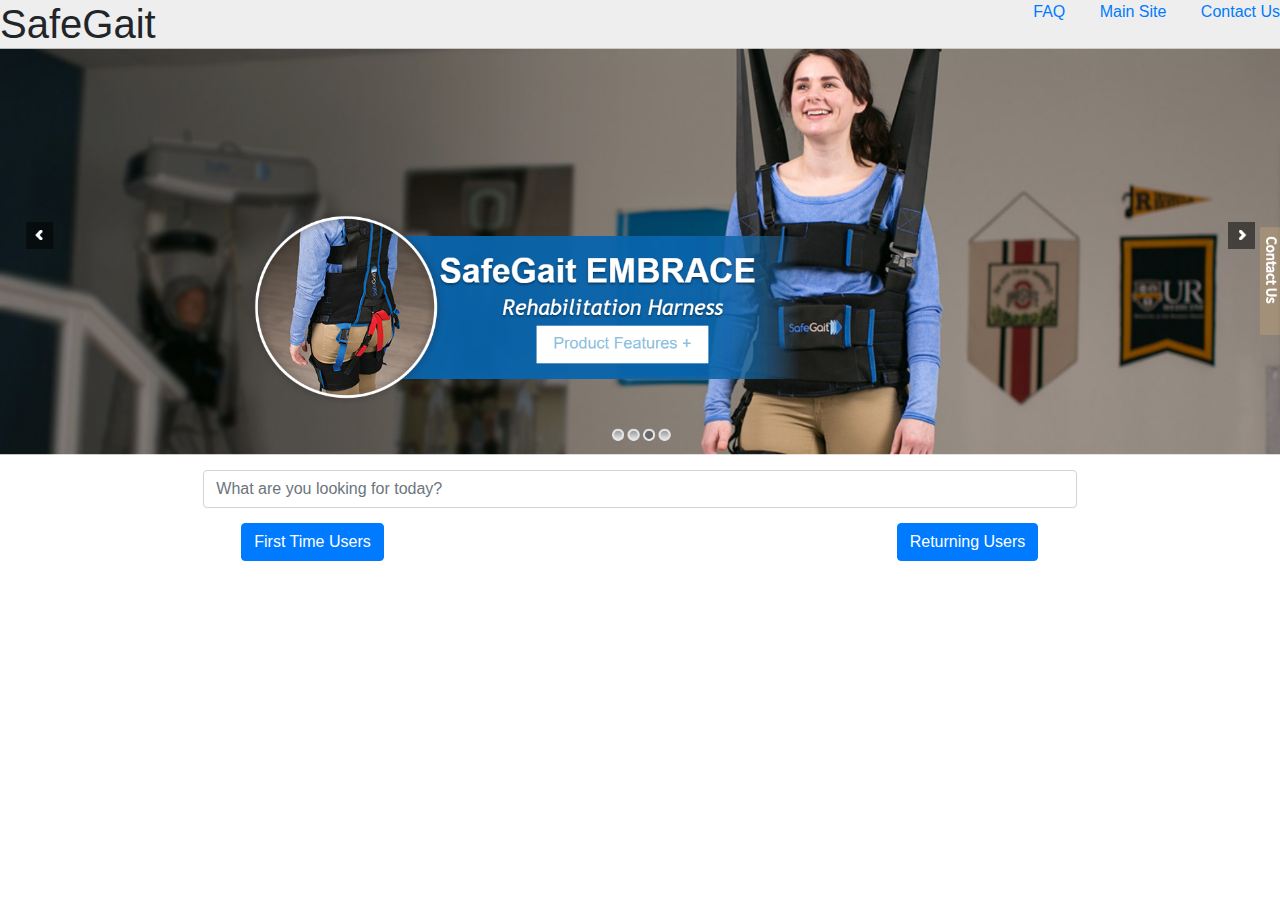
==== index.html @ aa421405 "a fresh repository for us to work from" ====
<!DOCTYPE HTML>
<html lang="en">
  <head>
    <meta charset="utf-8">
    <meta name="viewport" content="width=device-width, initial-scale=1, shrink-to-fit=no">
    <link rel="stylesheet" href="https://maxcdn.bootstrapcdn.com/bootstrap/4.0.0/css/bootstrap.min.css" integrity="sha384-Gn5384xqQ1aoWXA+058RXPxPg6fy4IWvTNh0E263XmFcJlSAwiGgFAW/dAiS6JXm" crossorigin="anonymous">
    <link rel="stylesheet" href="css/index.css" type="text/css">
    <title>SafeGait</title>
  </head>
  <body>
    <header>
        <div class="row">
            <div class="col-lg-3" id="header-left">
                <h1>SafeGait</h1>
            </div>
            <div class="col-lg-6">
            </div>
            <div class="col-lg-3 text-right" id="header-right">
                <ul>
                    <li><a href="beef.html">FAQ</a></li>
                    <li><a href="www.safegait.com">Main Site</a></li>
                    <li><a href="http://safegait.com/contact-us/">Contact Us</a></li>
                </ul>
            </div>
        </div>
    </header>
    <main>
        <div class="row">
            <img class="col-lg-12" src="images/homepage.png">
        </div>
        <div class="row" id="search-box">
            <div class="col-lg-2">
            </div>
            <input class="col-lg-8 form-control" type="text" placeholder="What are you looking for today?">
        </div>
        <div class="row" id="button-box">
            <div class="col-lg-6 text-center">
                <button type="button" class="btn btn-primary">First Time Users</button>
            </div>
            <div class="col-lg-6 text-center">
                <button type="button" class="btn btn-primary">Returning Users</button>
            </div>
        </div>
---- css/index.css ----
body {
    width: 100%;
    height: 100%;
    margin: 0px;
    padding: 0px;
}
header {
    background-color: #EEEEEE;
}
header h1, h4 {
    margin: 0px 15px 0px 15px;
}
header a {
    margin: 15px;
}
header li {
    display: inline-block;
    list-style-type: none;
}
#header-left, #header-right {
    padding: 0px;
}
header ul {
    margin: 0px;
    padding: 0px;

}
#button-box, #search-box {
    padding-top: 15px;
}
img {
    padding: 0px;
}
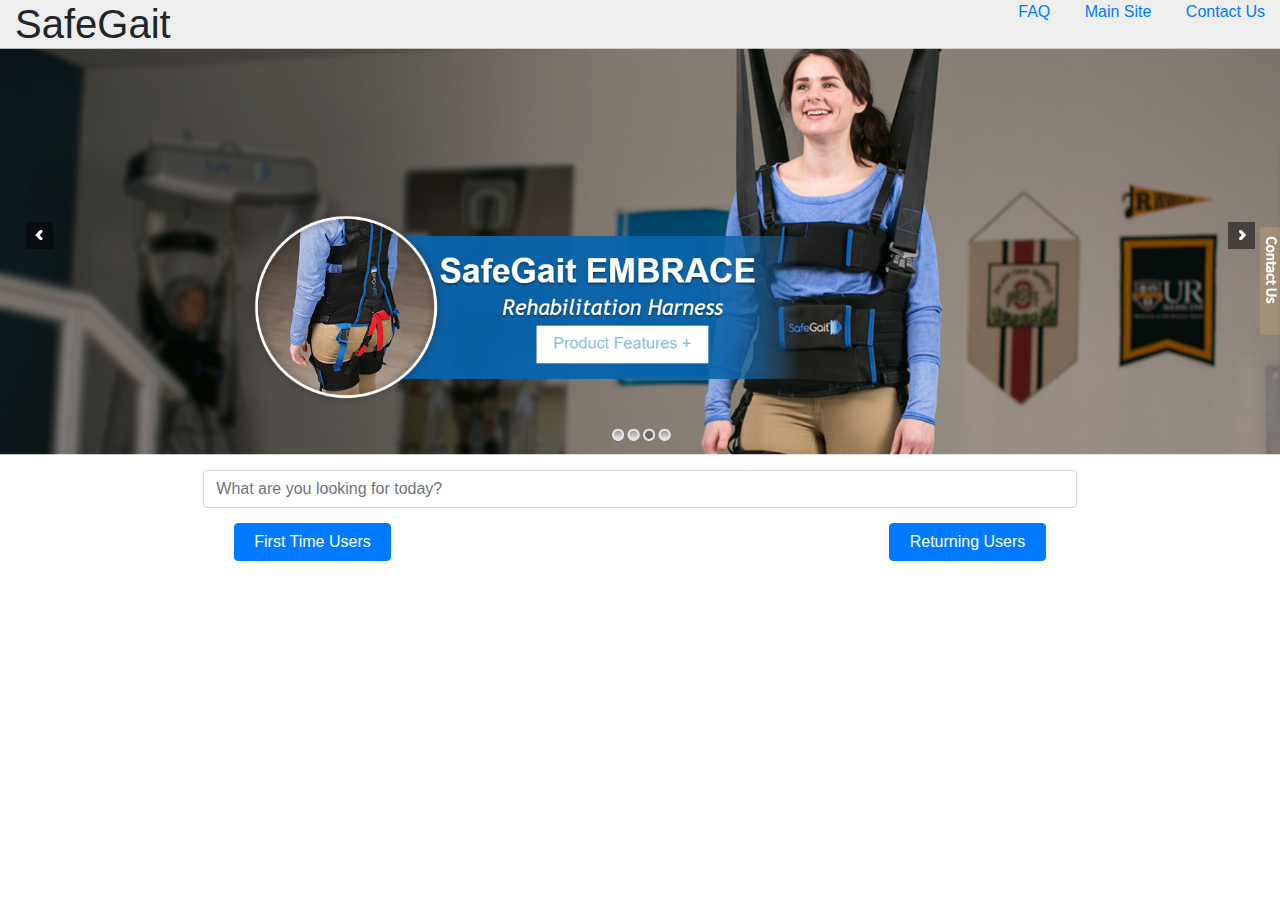
==== commit 5feb2a31: "newest changes" ====
--- a/index.html
+++ b/index.html
@@ -13,7 +13,7 @@
             <div class="col-lg-3" id="header-left">
                 <h1>SafeGait</h1>
             </div>
-            <div class="col-lg-6">
+            <div class="col-lg-6" id="top-space">
             </div>
             <div class="col-lg-3 text-right" id="header-right">
                 <ul>
@@ -26,7 +26,7 @@
     </header>
     <main>
         <div class="row">
-            <img class="col-lg-12" src="images/homepage.png">
+            <img class="col-lg-12" id="front-page-picture" src="images/homepage.png">
         </div>
         <div class="row" id="search-box">
             <div class="col-lg-2">
@@ -35,9 +35,9 @@
         </div>
         <div class="row" id="button-box">
             <div class="col-lg-6 text-center">
-                <button type="button" class="btn btn-primary">First Time Users</button>
+                <button type="button" class="btn btn-primary col-lg-3">First Time Users</button>
             </div>
             <div class="col-lg-6 text-center">
-                <button type="button" class="btn btn-primary">Returning Users</button>
+                <button type="button" class="btn btn-primary col-lg-3">Returning Users</button>
             </div>
         </div>--- a/css/index.css
+++ b/css/index.css
@@ -6,6 +6,8 @@
 }
 header {
     background-color: #EEEEEE;
+    width: 100%;
+    padding: 0;
 }
 header h1, h4 {
     margin: 0px 15px 0px 15px;
@@ -17,9 +19,7 @@
     display: inline-block;
     list-style-type: none;
 }
-#header-left, #header-right {
-    padding: 0px;
-}
+
 header ul {
     margin: 0px;
     padding: 0px;
@@ -28,6 +28,6 @@
 #button-box, #search-box {
     padding-top: 15px;
 }
-img {
-    padding: 0px;
-}+container {
+    padding: 0;
+}
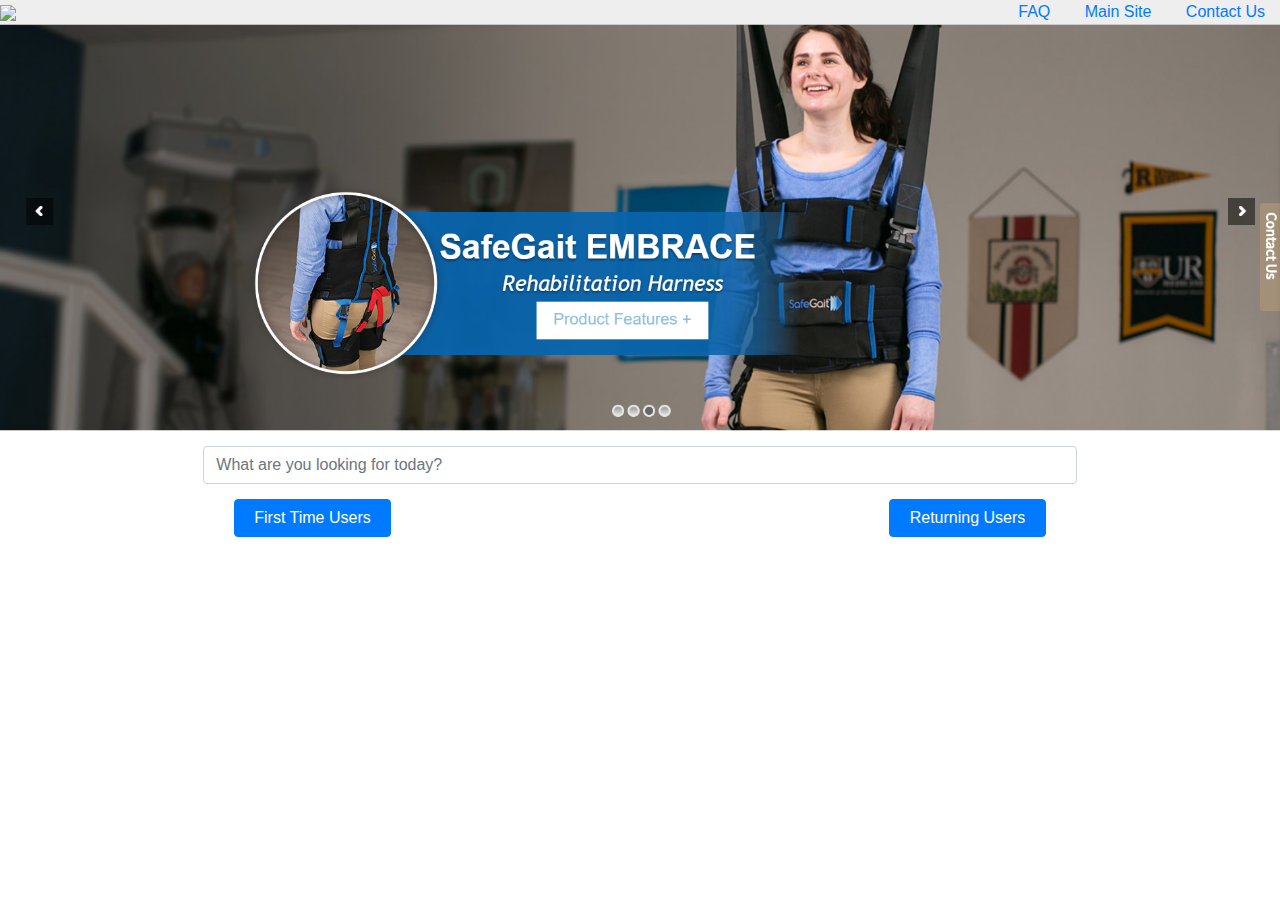
==== commit f81299b9: "added the logo" ====
--- a/index.html
+++ b/index.html
@@ -11,13 +11,13 @@
     <header>
         <div class="row">
             <div class="col-lg-3" id="header-left">
-                <h1>SafeGait</h1>
+                <img src="images/logo.png">
             </div>
             <div class="col-lg-6" id="top-space">
             </div>
             <div class="col-lg-3 text-right" id="header-right">
                 <ul>
-                    <li><a href="beef.html">FAQ</a></li>
+                    <li><a href="content.html">FAQ</a></li>
                     <li><a href="www.safegait.com">Main Site</a></li>
                     <li><a href="http://safegait.com/contact-us/">Contact Us</a></li>
                 </ul>
@@ -35,7 +35,7 @@
         </div>
         <div class="row" id="button-box">
             <div class="col-lg-6 text-center">
-                <button type="button" class="btn btn-primary col-lg-3">First Time Users</button>
+                <a href="content.html"><button type="button" class="btn btn-primary col-lg-3">First Time Users</button></a>
             </div>
             <div class="col-lg-6 text-center">
                 <button type="button" class="btn btn-primary col-lg-3">Returning Users</button>
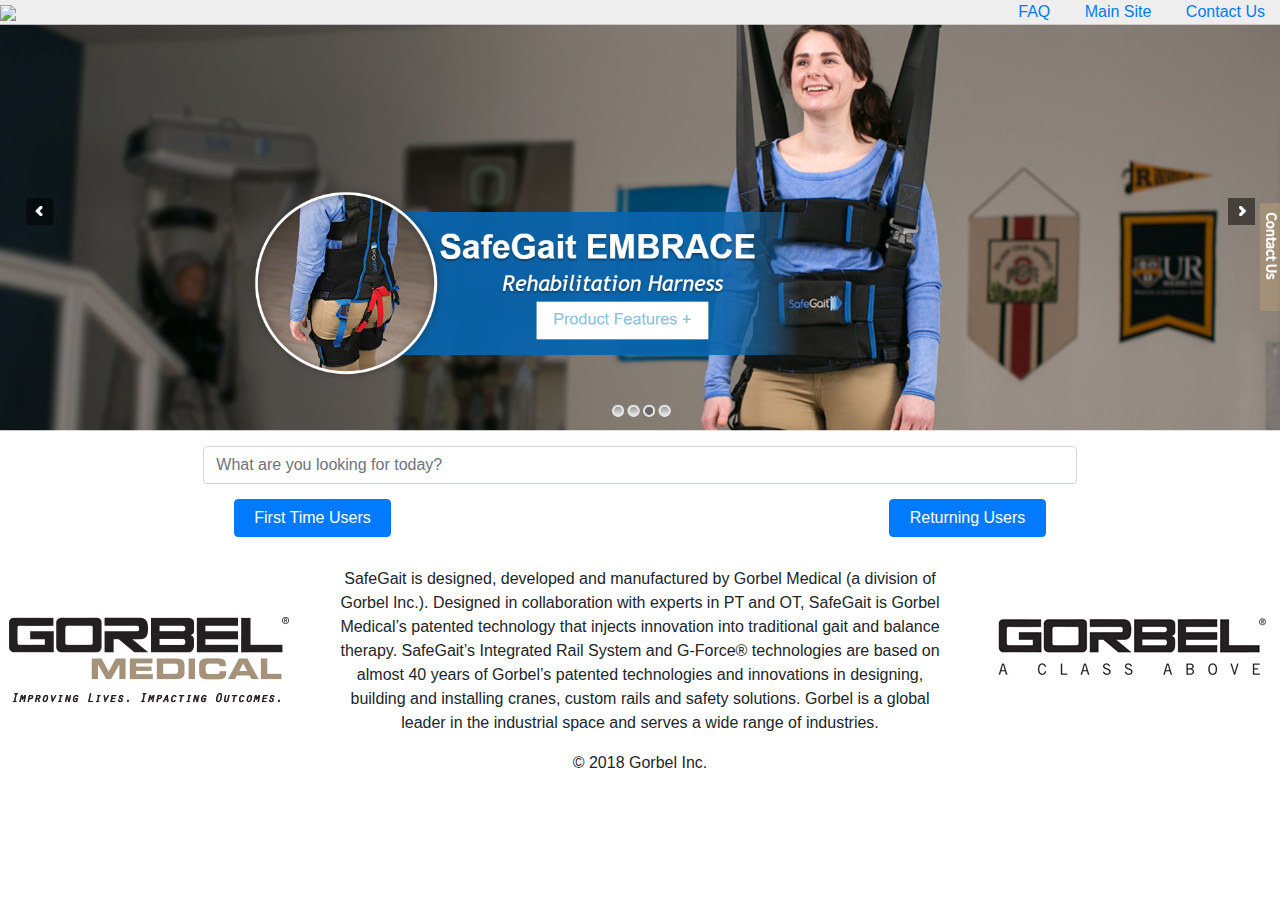
==== commit 8d7e3a7d: "new pictures and added the logo" ====
--- a/index.html
+++ b/index.html
@@ -40,4 +40,22 @@
             <div class="col-lg-6 text-center">
                 <button type="button" class="btn btn-primary col-lg-3">Returning Users</button>
             </div>
-        </div>+        </div>
+    <footer>
+        <div class="row">
+            <div class="col-lg-3 text-center">
+                <img src="images/gorbel1.jpg">
+            </div>
+            <div class="col-lg-6 text-center">
+                <p>SafeGait is designed, developed and manufactured by Gorbel Medical (a division of Gorbel Inc.). Designed in collaboration with experts in PT and OT, SafeGait is Gorbel Medical’s patented technology that injects innovation into traditional gait and balance therapy. SafeGait’s Integrated Rail System and G-Force® technologies are based on almost 40 years of Gorbel’s patented technologies and innovations in designing, building and installing cranes, custom rails and safety solutions. Gorbel is a global leader in the industrial space and serves a wide range of industries.</p>     
+            </div>
+            <div class="col-lg-3 text-center">
+                <img src="images/gorbel2.jpg">
+            </div>
+        </div>
+        <div class="row text-center">
+            <div class="col-lg-12">
+                <p>&copy; 2018 Gorbel Inc.</p>
+            </div>
+        </div>
+    </footer>--- a/css/index.css
+++ b/css/index.css
@@ -31,3 +31,6 @@
 container {
     padding: 0;
 }
+footer {
+    padding-top: 30px;
+}
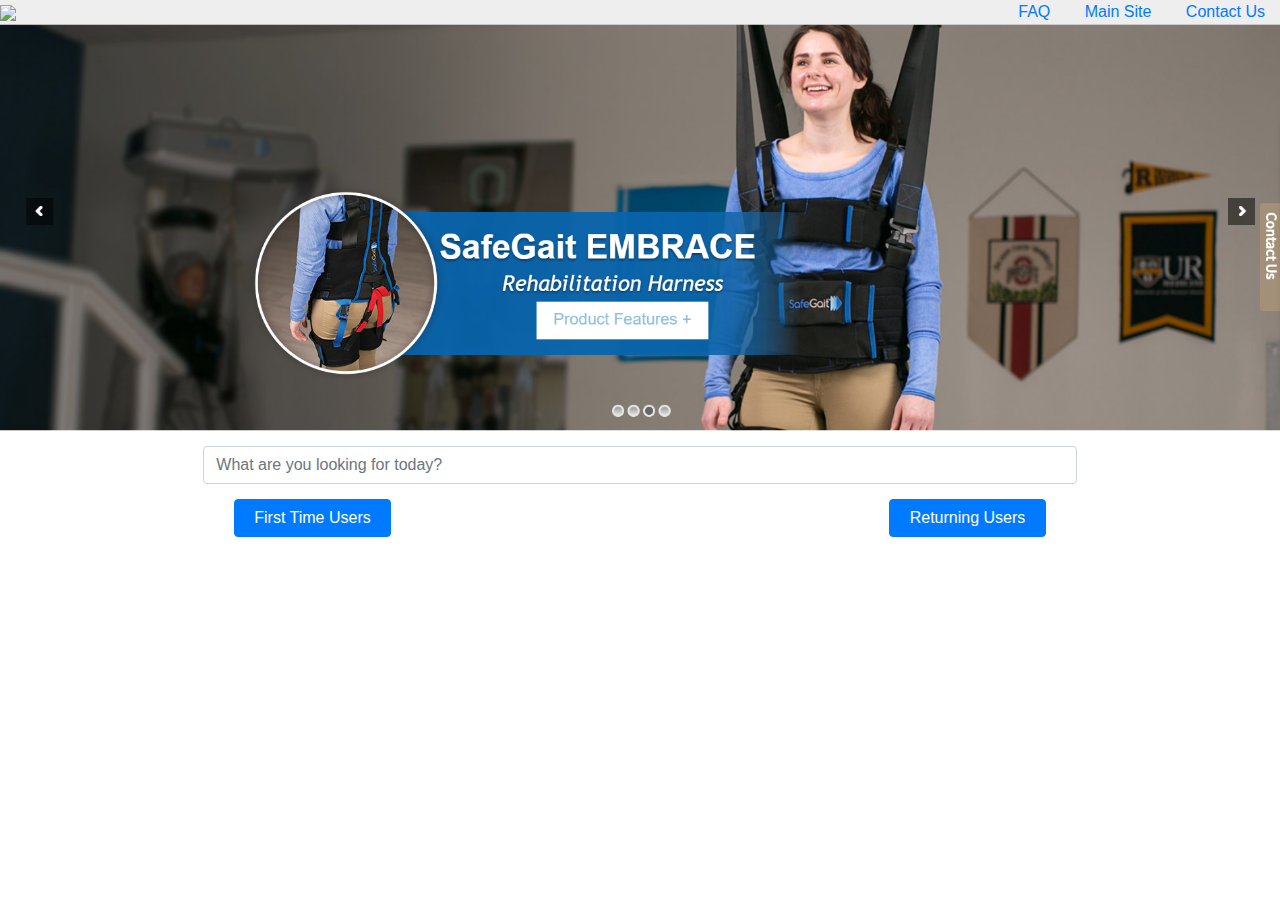
==== commit 12244408: "logo" ====
--- a/index.html
+++ b/index.html
@@ -40,22 +40,4 @@
             <div class="col-lg-6 text-center">
                 <button type="button" class="btn btn-primary col-lg-3">Returning Users</button>
             </div>
-        </div>
-    <footer>
-        <div class="row">
-            <div class="col-lg-3 text-center">
-                <img src="images/gorbel1.jpg">
-            </div>
-            <div class="col-lg-6 text-center">
-                <p>SafeGait is designed, developed and manufactured by Gorbel Medical (a division of Gorbel Inc.). Designed in collaboration with experts in PT and OT, SafeGait is Gorbel Medical’s patented technology that injects innovation into traditional gait and balance therapy. SafeGait’s Integrated Rail System and G-Force® technologies are based on almost 40 years of Gorbel’s patented technologies and innovations in designing, building and installing cranes, custom rails and safety solutions. Gorbel is a global leader in the industrial space and serves a wide range of industries.</p>     
-            </div>
-            <div class="col-lg-3 text-center">
-                <img src="images/gorbel2.jpg">
-            </div>
-        </div>
-        <div class="row text-center">
-            <div class="col-lg-12">
-                <p>&copy; 2018 Gorbel Inc.</p>
-            </div>
-        </div>
-    </footer>+        </div>--- a/css/index.css
+++ b/css/index.css
@@ -31,6 +31,3 @@
 container {
     padding: 0;
 }
-footer {
-    padding-top: 30px;
-}
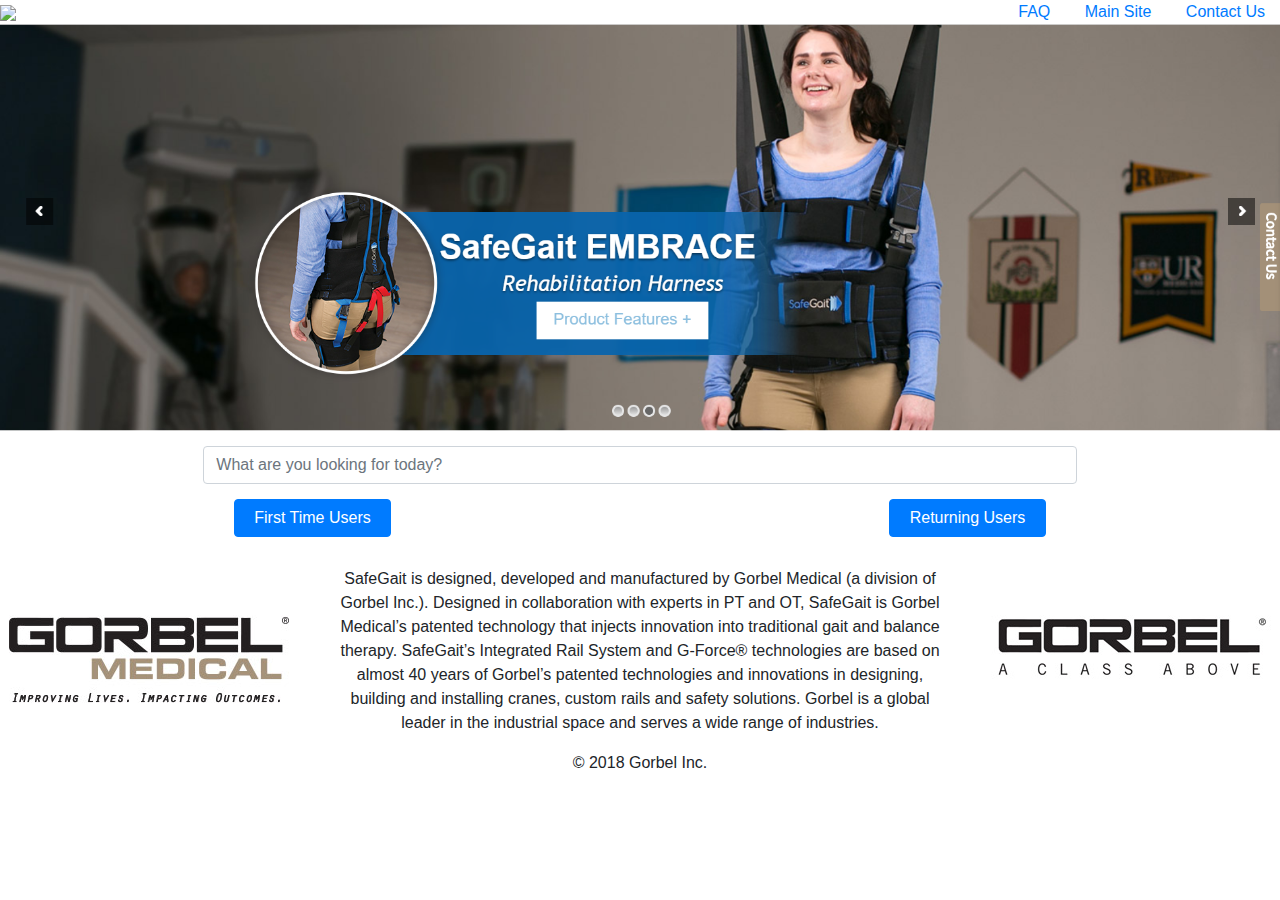
==== commit fd399cb8: "added footer to content.html" ====
--- a/index.html
+++ b/index.html
@@ -38,6 +38,24 @@
                 <a href="content.html"><button type="button" class="btn btn-primary col-lg-3">First Time Users</button></a>
             </div>
             <div class="col-lg-6 text-center">
-                <button type="button" class="btn btn-primary col-lg-3">Returning Users</button>
+                <a href="content.html"><button type="button" class="btn btn-primary col-lg-3">Returning Users</button></a>
             </div>
-        </div>+        </div>
+    <footer>
+        <div class="row">
+            <div class="col-lg-3 text-center">
+                <img src="images/gorbel1.jpg">
+            </div>
+            <div class="col-lg-6 text-center">
+                <p>SafeGait is designed, developed and manufactured by Gorbel Medical (a division of Gorbel Inc.). Designed in collaboration with experts in PT and OT, SafeGait is Gorbel Medical’s patented technology that injects innovation into traditional gait and balance therapy. SafeGait’s Integrated Rail System and G-Force® technologies are based on almost 40 years of Gorbel’s patented technologies and innovations in designing, building and installing cranes, custom rails and safety solutions. Gorbel is a global leader in the industrial space and serves a wide range of industries.</p>     
+            </div>
+            <div class="col-lg-3 text-center">
+                <img src="images/gorbel2.jpg">
+            </div>
+        </div>
+        <div class="row text-center">
+            <div class="col-lg-12">
+                <p>&copy; 2018 Gorbel Inc.</p>
+            </div>
+        </div>
+    </footer>--- a/css/index.css
+++ b/css/index.css
@@ -5,7 +5,6 @@
     padding: 0px;
 }
 header {
-    background-color: #EEEEEE;
     width: 100%;
     padding: 0;
 }
@@ -31,3 +30,6 @@
 container {
     padding: 0;
 }
+footer {
+    padding-top: 30px;
+}
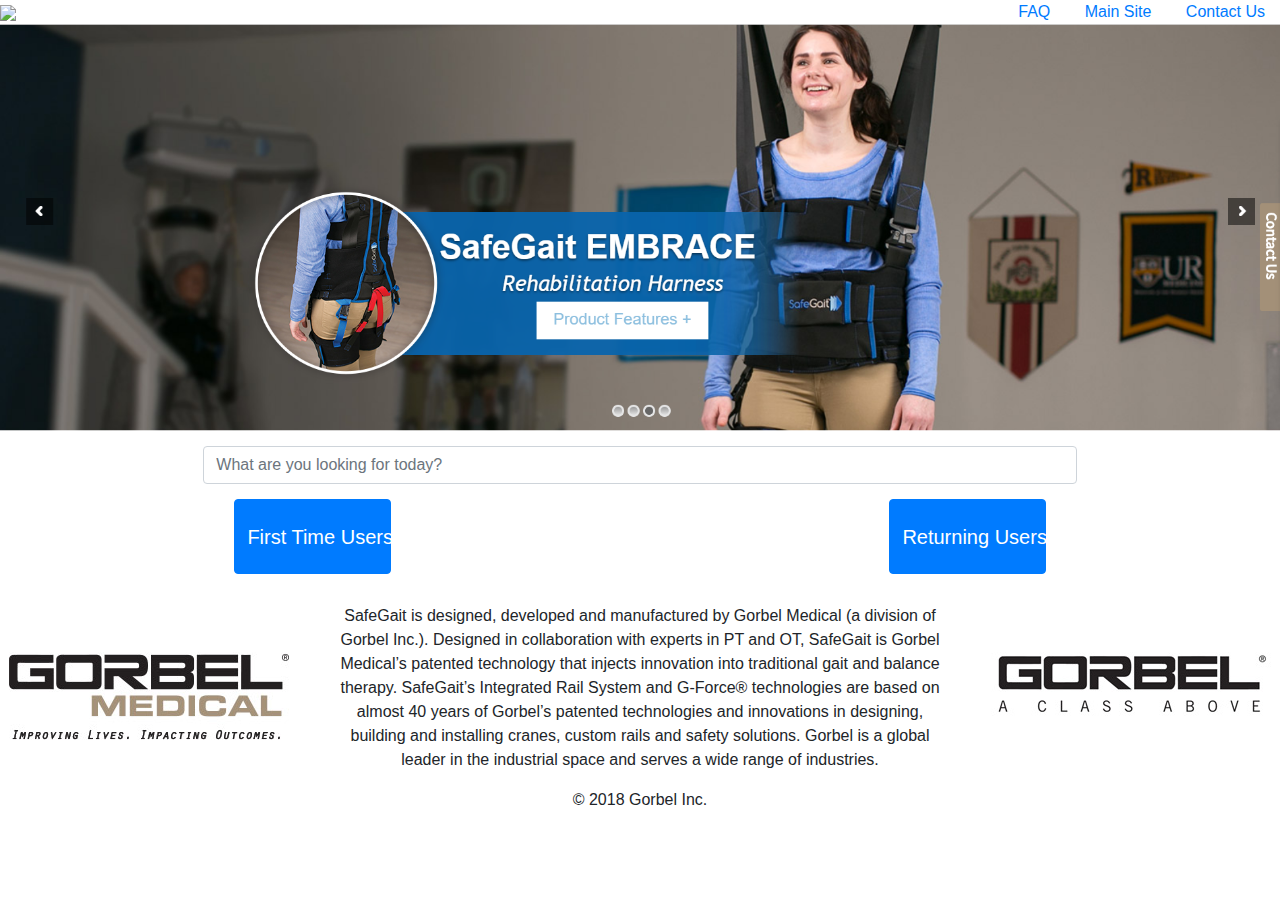
==== commit 6828f65b: "some stuff for the header" ====
--- a/index.html
+++ b/index.html
@@ -10,12 +10,12 @@
   <body>
     <header>
         <div class="row">
-            <div class="col-lg-3" id="header-left">
+            <div class="col-lg-3 col-sm-4" id="header-left">
                 <img src="images/logo.png">
             </div>
             <div class="col-lg-6" id="top-space">
             </div>
-            <div class="col-lg-3 text-right" id="header-right">
+            <div class="col-lg-3 col-sm-8 text-right" id="header-right">
                 <ul>
                     <li><a href="content.html">FAQ</a></li>
                     <li><a href="www.safegait.com">Main Site</a></li>
@@ -26,7 +26,7 @@
     </header>
     <main>
         <div class="row">
-            <img class="col-lg-12" id="front-page-picture" src="images/homepage.png">
+            <img class="col-lg-12 img-responsive" id="front-page-picture" src="images/homepage.png">
         </div>
         <div class="row" id="search-box">
             <div class="col-lg-2">
@@ -35,10 +35,10 @@
         </div>
         <div class="row" id="button-box">
             <div class="col-lg-6 text-center">
-                <a href="content.html"><button type="button" class="btn btn-primary col-lg-3">First Time Users</button></a>
+                <a href="content.html"><button type="button" class="btn btn-primary col-lg-3"><span class="button-text">First Time Users</span></button></a>
             </div>
             <div class="col-lg-6 text-center">
-                <a href="content.html"><button type="button" class="btn btn-primary col-lg-3">Returning Users</button></a>
+                <a href="content.html"><button type="button" class="btn btn-primary col-lg-3"><span class="button-text">Returning Users</span></button></a>
             </div>
         </div>
     <footer>
--- a/css/index.css
+++ b/css/index.css
@@ -18,11 +18,14 @@
     display: inline-block;
     list-style-type: none;
 }
-
+#header-right {
+    display: flex;
+    align-items: center;
+    justify-content: flex-end;
+}
 header ul {
     margin: 0px;
     padding: 0px;
-
 }
 #button-box, #search-box {
     padding-top: 15px;
@@ -33,3 +36,13 @@
 footer {
     padding-top: 30px;
 }
+#front-page-picture {
+    width: 100%;
+}
+button {
+    height: 75px;
+    width: 100px;
+}
+.button-text {
+    font-size: 20px;
+}
